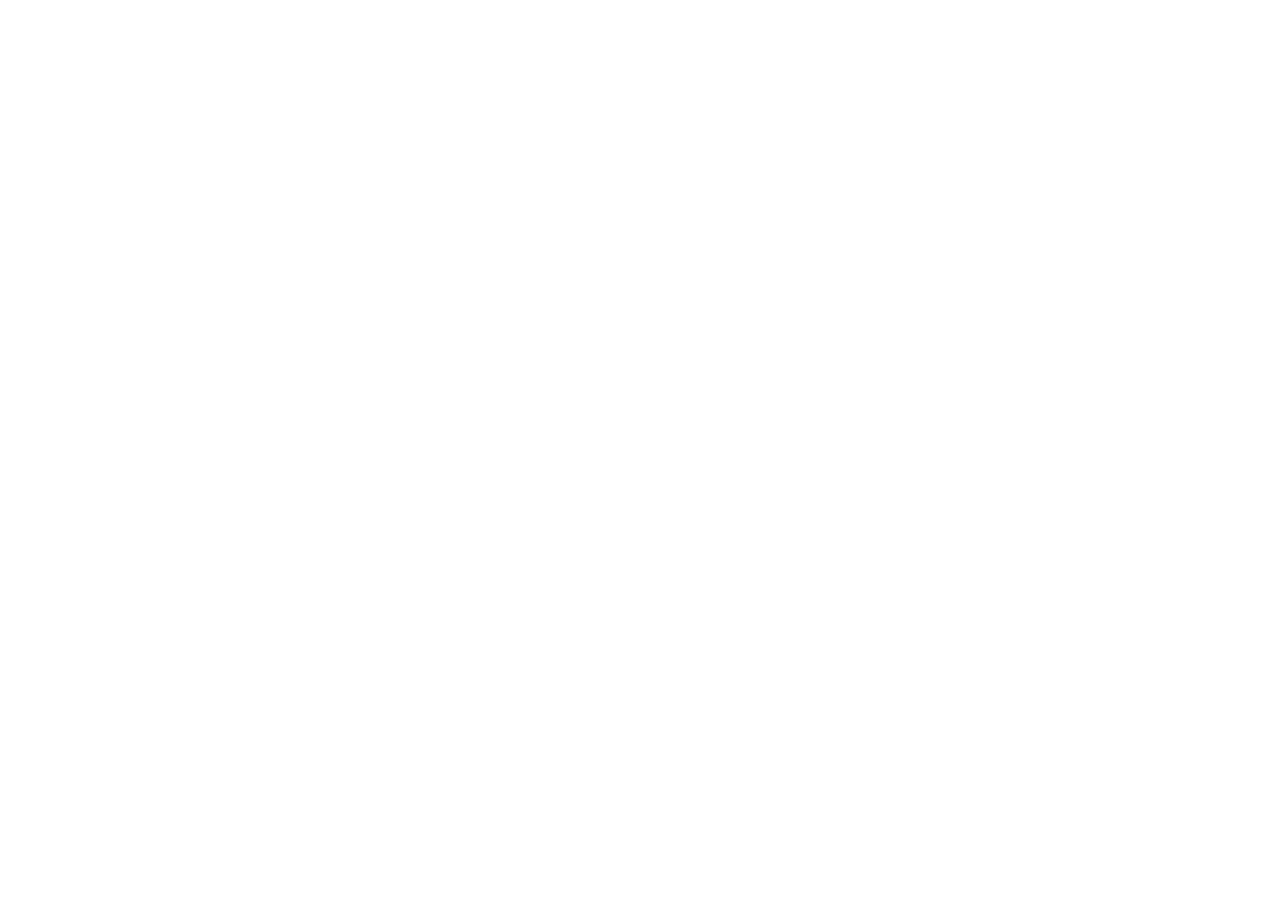
==== 02_CSS_+_JS_Clock/index.html @ 1693db11 "Starter index file with style and script stripped out" ====
<!DOCTYPE html>
<html lang="en">
<head>
  <meta charset="UTF-8">
  <title>JS + CSS Clock</title>
  <script type="text/css" src="style.css"></script>
</head>
<body>

    <div class="clock">
      <div class="clock-face">
        <div class="hand hour-hand"></div>
        <div class="hand min-hand"></div>
        <div class="hand second-hand"></div>
      </div>
    </div>

<script type="text/javascript" src="script.js"></script>

</body>
</html>
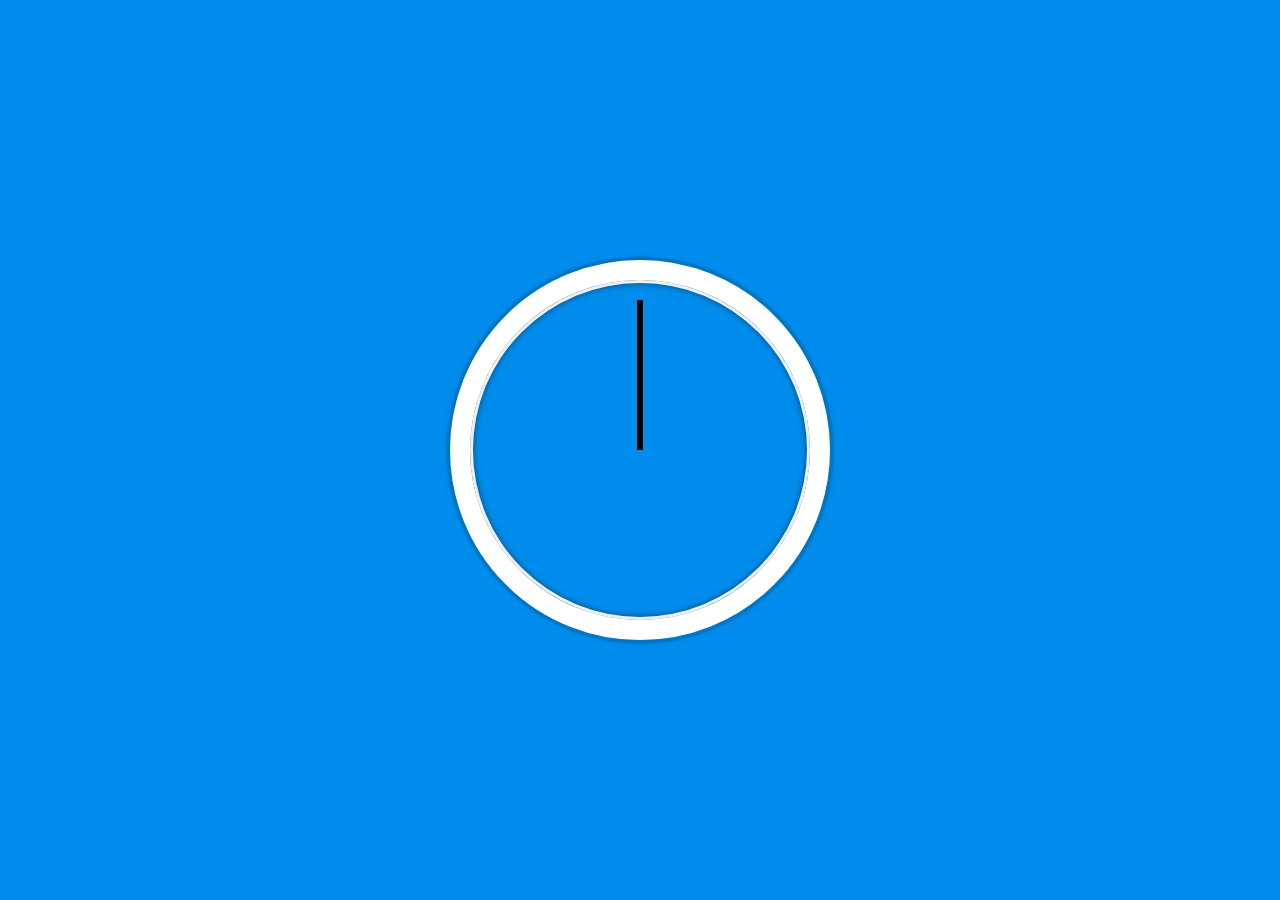
==== commit 664d3d5e: "Finished script" ====
--- a/02_CSS_+_JS_Clock/index.html
+++ b/02_CSS_+_JS_Clock/index.html
@@ -3,7 +3,7 @@
 <head>
   <meta charset="UTF-8">
   <title>JS + CSS Clock</title>
-  <script type="text/css" src="style.css"></script>
+  <link rel="stylesheet" href="style.css">
 </head>
 <body>
 
--- a/02_CSS_+_JS_Clock/style.css
+++ b/02_CSS_+_JS_Clock/style.css
@@ -0,0 +1,50 @@
+html {
+    background:#018DED url(http://unsplash.it/1500/1000?image=881&blur=50);
+    background-size:cover;
+    font-family:'helvetica neue';
+    text-align: center;
+    font-size: 10px;
+}
+
+body {
+    margin: 0;
+    font-size: 2rem;
+    display:flex;
+    flex:1;
+    min-height: 100vh;
+    align-items: center;
+}
+
+.clock {
+    width: 30rem;
+    height: 30rem;
+    border:20px solid white;
+    border-radius:50%;
+    margin:50px auto;
+    position: relative;
+    padding:2rem;
+    box-shadow:
+        0 0 0 4px rgba(0,0,0,0.1),
+        inset 0 0 0 3px #EFEFEF,
+        inset 0 0 10px black,
+        0 0 10px rgba(0,0,0,0.2);
+}
+
+.clock-face {
+    position: relative;
+    width: 100%;
+    height: 100%;
+    transform: translateY(-3px); /* account for the height of the clock hands */
+}
+
+.hand {
+    width:50%;
+    height:6px;
+    background:black;
+    position: absolute;
+    top:50%;
+    transform-origin: 100%;
+    transform: rotate(90deg);
+    transition: all 0.05s;
+    transition-timing-function: cubic-bezier(0.1, 2.7, 0.58, 1);
+}